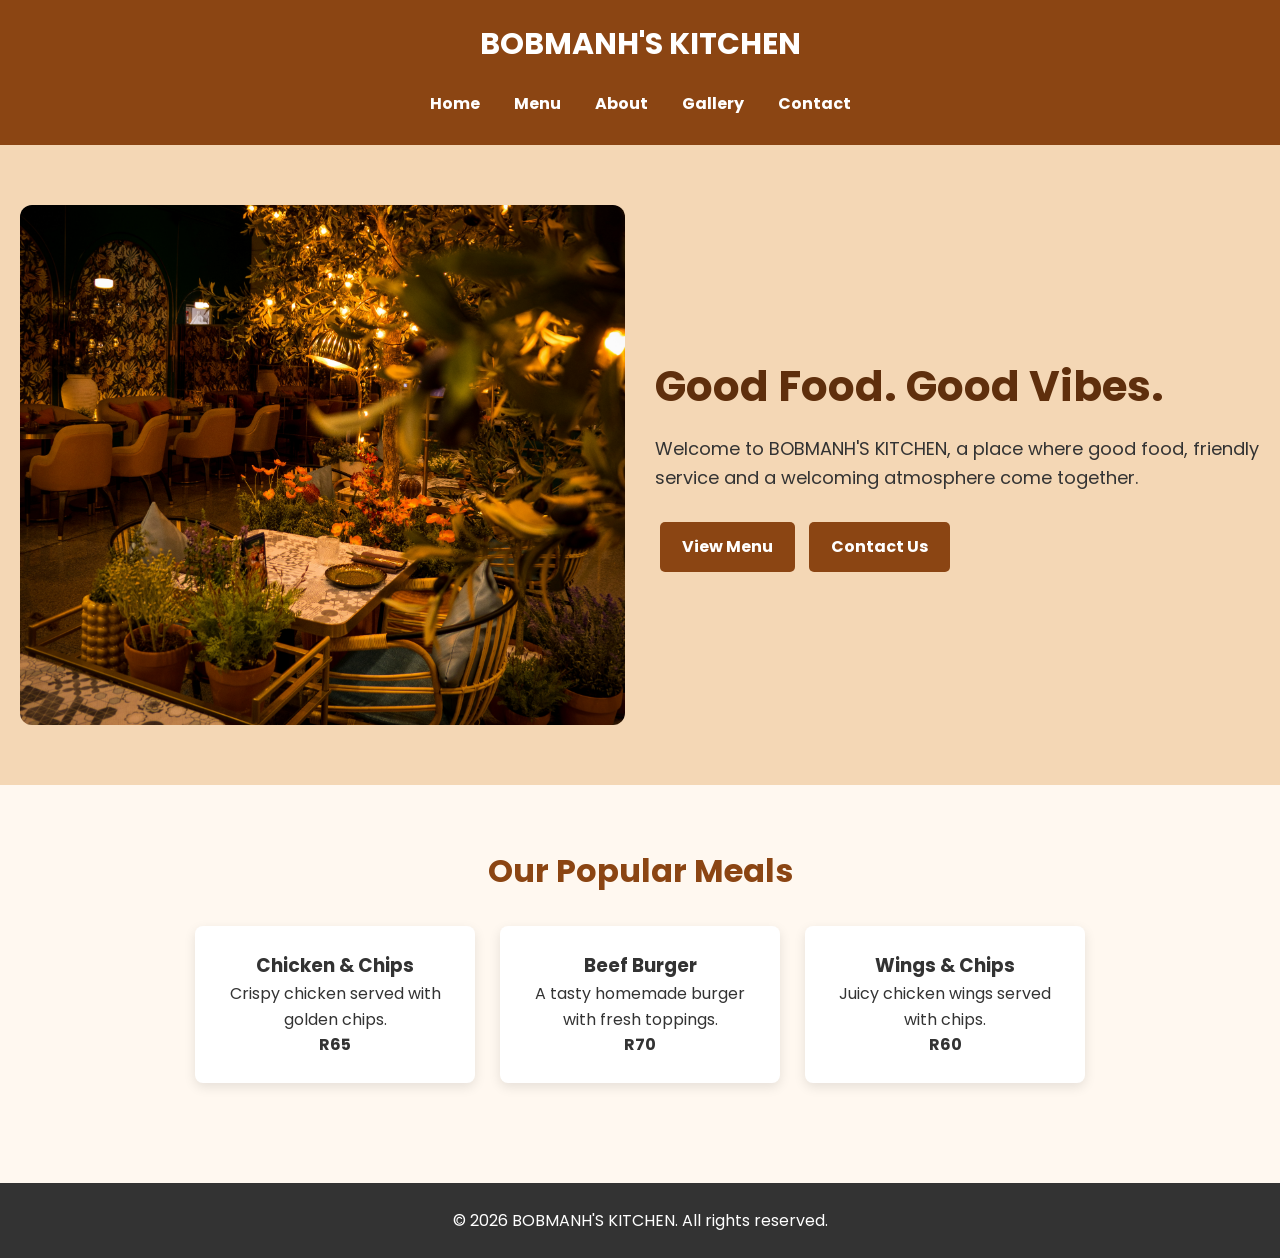
==== index.html @ b4498977 "final submission" ====
<!DOCTYPE html>
<html lang="en">

<head>
    <meta charset="UTF-8">
    <meta name="viewport" content="width=device-width, initial-scale=1.0">

    <title>BOBMANH'S KITCHEN</title>

    <link href="https://fonts.googleapis.com/css2?family=Poppins:wght@400;600;700&display=swap" rel="stylesheet">

    <link rel="stylesheet" href="css/style.css">
</head>

<body>

    <!-- Website Header -->
    <header>
        <h1>BOBMANH'S KITCHEN</h1>

        <nav>
            <a href="index.html">Home</a>
            <a href="menu.html">Menu</a>
            <a href="about.html">About</a>
            <a href="gallery.html">Gallery</a>
            <a href="contact.html">Contact</a>
        </nav>
    </header>


    <!-- Main Home Page -->
    <main>

        <!-- Hero Section -->
        <section class="hero">

            <img src="images/restaurant.jpg" alt="BOBMANH'S KITCHEN restaurant" class="hero-image">

            <div class="hero-text">
                <h2>Good Food. Good Vibes.</h2>

                <p>
                    Welcome to BOBMANH'S KITCHEN, a place where good food,
                    friendly service and a welcoming atmosphere come together.
                </p>

                <a href="menu.html" class="button">View Menu</a>
                <a href="contact.html" class="button">Contact Us</a>

            </div>

        </section>

        <!-- Featured Food Section -->
        <section class="featured">

            <h2>Our Popular Meals</h2>

            <div class="food-items">

                <div class="food-card">
                    <h3>Chicken & Chips</h3>
                    <p>Crispy chicken served with golden chips.</p>
                    <p><strong>R65</strong></p>
                </div>

                <div class="food-card">
                    <h3>Beef Burger</h3>
                    <p>A tasty homemade burger with fresh toppings.</p>
                    <p><strong>R70</strong></p>
                </div>

                <div class="food-card">
                    <h3>Wings & Chips</h3>
                    <p>Juicy chicken wings served with chips.</p>
                    <p><strong>R60</strong></p>
                </div>

            </div>

        </section>

    </main>

    <!-- Footer -->
    <footer>
        <p>&copy; 2026 BOBMANH'S KITCHEN. All rights reserved.</p>
    </footer>

</body>

</html>
---- css/style.css ----
@import url('https://fonts.googleapis.com/css2?family=Poppins:wght@400;600;700&display=swap');

* {
    margin: 0;
    padding: 0;
    box-sizing: border-box;
}

body {
    font-family: 'Poppins', Arial, sans-serif;
    background-color: #fff8f0;
    color: #333;
    line-height: 1.6;
}

header {
    background-color: #8b4513;
    color: white;
    padding: 20px;
    text-align: center;
}

header h1 {
    margin-bottom: 15px;
    font-size: 30px;
}

nav {
    display: flex;
    justify-content: center;
    flex-wrap: wrap;
    gap: 10px;
}

nav a {
    color: white;
    text-decoration: none;
    padding: 8px 12px;
    font-weight: bold;
}

nav a:hover {
    background-color: #5f2f0d;
    border-radius: 5px;
}

main {
    min-height: 500px;
}

/* HERO - MERGED 2.4 */
.hero {
    display: grid;
    grid-template-columns: 1fr 1fr;
    grid-template-areas: "image text";
    gap: 30px;
    align-items: center;
    padding: 60px 20px;
    background-color: #f4d7b5;
    text-align: left;
}

.hero img,
.hero-image,
.hero-image img {
    grid-area: image;
    width: 100%;
    border-radius: 12px;
}

.hero-text {
    grid-area: text;
    max-width: 700px;
}

.hero h2 {
    font-size: 42px;
    margin-bottom: 15px;
    color: #5f2f0d;
}

.hero p {
    font-size: 18px;
    margin-bottom: 25px;
}

.button {
    display: inline-block;
    background-color: #8b4513;
    color: white;
    padding: 12px 22px;
    margin: 5px;
    text-decoration: none;
    border-radius: 5px;
    font-weight: bold;
}

.button:hover {
    background-color: #5f2f0d;
}

.featured,
.menu-page,
.about-page,
.gallery-page,
.contact-page {
    max-width: 1100px;
    margin: auto;
    padding: 60px 20px;
}

.featured {
    text-align: center;
}

.featured h2,
.menu-page h2,
.about-page h2,
.gallery-page h2,
.contact-page h2 {
    color: #8b4513;
    margin-bottom: 15px;
    font-size: 32px;
}

.food-items {
    display: flex;
    justify-content: center;
    gap: 25px;
    flex-wrap: wrap;
    margin-top: 30px;
}

/* 2.5 VISUAL - FIXED FOR YOUR CLASS NAMES */
.food-card,
.menu-item,
.gallery-item {
    background-color: white;
    border-radius: 8px;
    box-shadow: 0 4px 12px rgba(0, 0, 0, 0.1);
    transition: transform 0.3s ease, box-shadow 0.3s ease;
}

.food-card {
    width: 280px;
    padding: 25px;
}

.food-card:hover,
.menu-item:hover,
.gallery-item:hover {
    transform: translateY(-5px);
    box-shadow: 0 8px 20px rgba(0, 0, 0, 0.15);
}

.gallery-grid {
    display: grid;
    grid-template-columns: repeat(3, 1fr);
    gap: 20px;
    margin-top: 30px;
}

.gallery-item {
    padding: 10px;
}

.gallery-item img {
    width: 100%;
    height: 220px;
    object-fit: cover;
    border-radius: 5px;
}

.gallery-item p {
    padding: 10px;
    font-weight: bold;
}

.contact-info {
    background-color: #f4d7b5;
    padding: 25px;
    margin: 30px auto;
    max-width: 600px;
    border-radius: 8px;
}

.contact-form {
    max-width: 600px;
    margin: 30px auto;
    text-align: left;
    background-color: white;
    padding: 30px;
    border-radius: 8px;
    box-shadow: 0 2px 10px rgba(0, 0, 0, 0.12);
}

footer {
    background-color: #333;
    color: white;
    text-align: center;
    padding: 25px;
    margin-top: 40px;
}

html {
    font-size: 16px;
}

img {
    max-width: 100%;
    height: auto;
    display: block;
}

/* 2.6 RESPONSIVE - ONE CLEAN BLOCK */
@media (max-width: 768px) {
    header h1 {
        font-size: 24px;
    }

    nav {
        flex-direction: column;
        align-items: center;
    }

    nav a {
        width: 100%;
        max-width: 200px;
    }

    .hero {
        grid-template-columns: 1fr;
        grid-template-areas: "image" "text";
        text-align: center;
        padding: 40px 20px;
    }

    .hero h2 {
        font-size: 32px;
    }

    .gallery-grid {
        grid-template-columns: 1fr;
    }

    .food-card {
        width: 100%;
        max-width: 350px;
    }
}
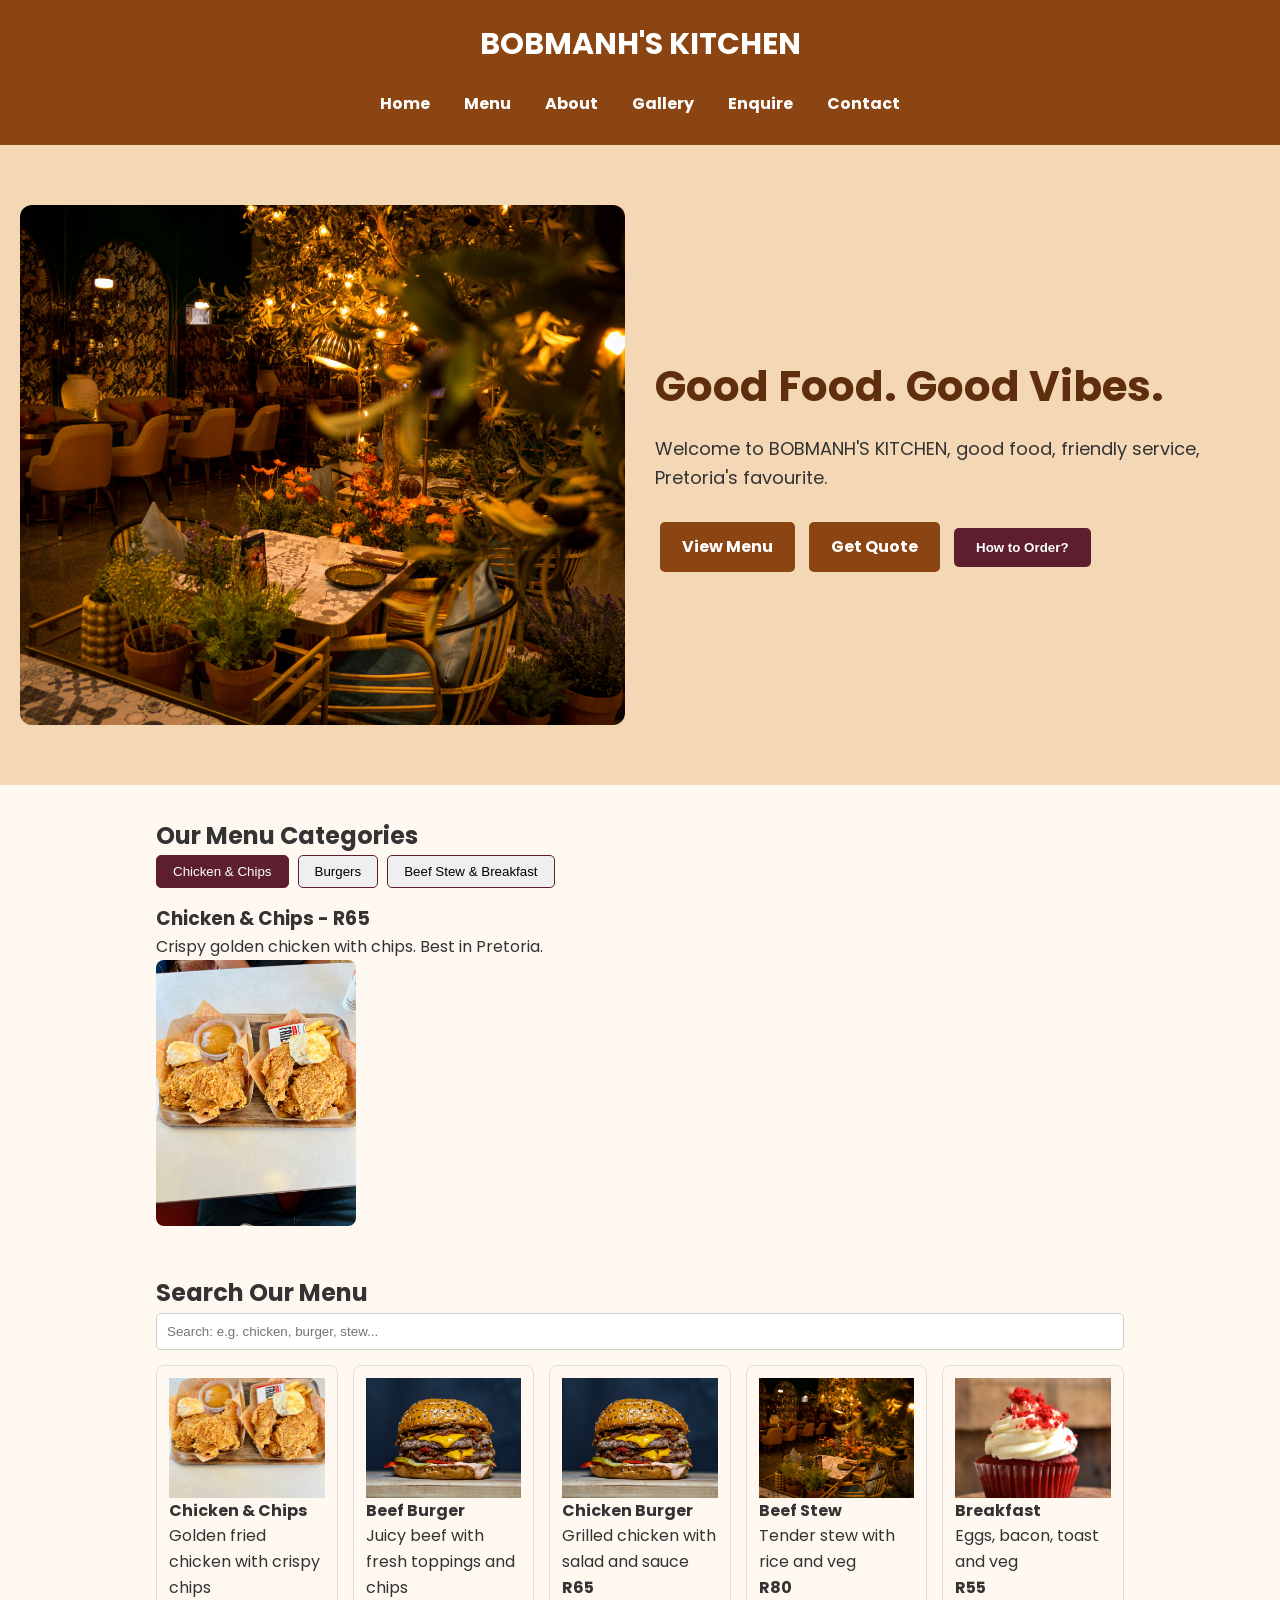
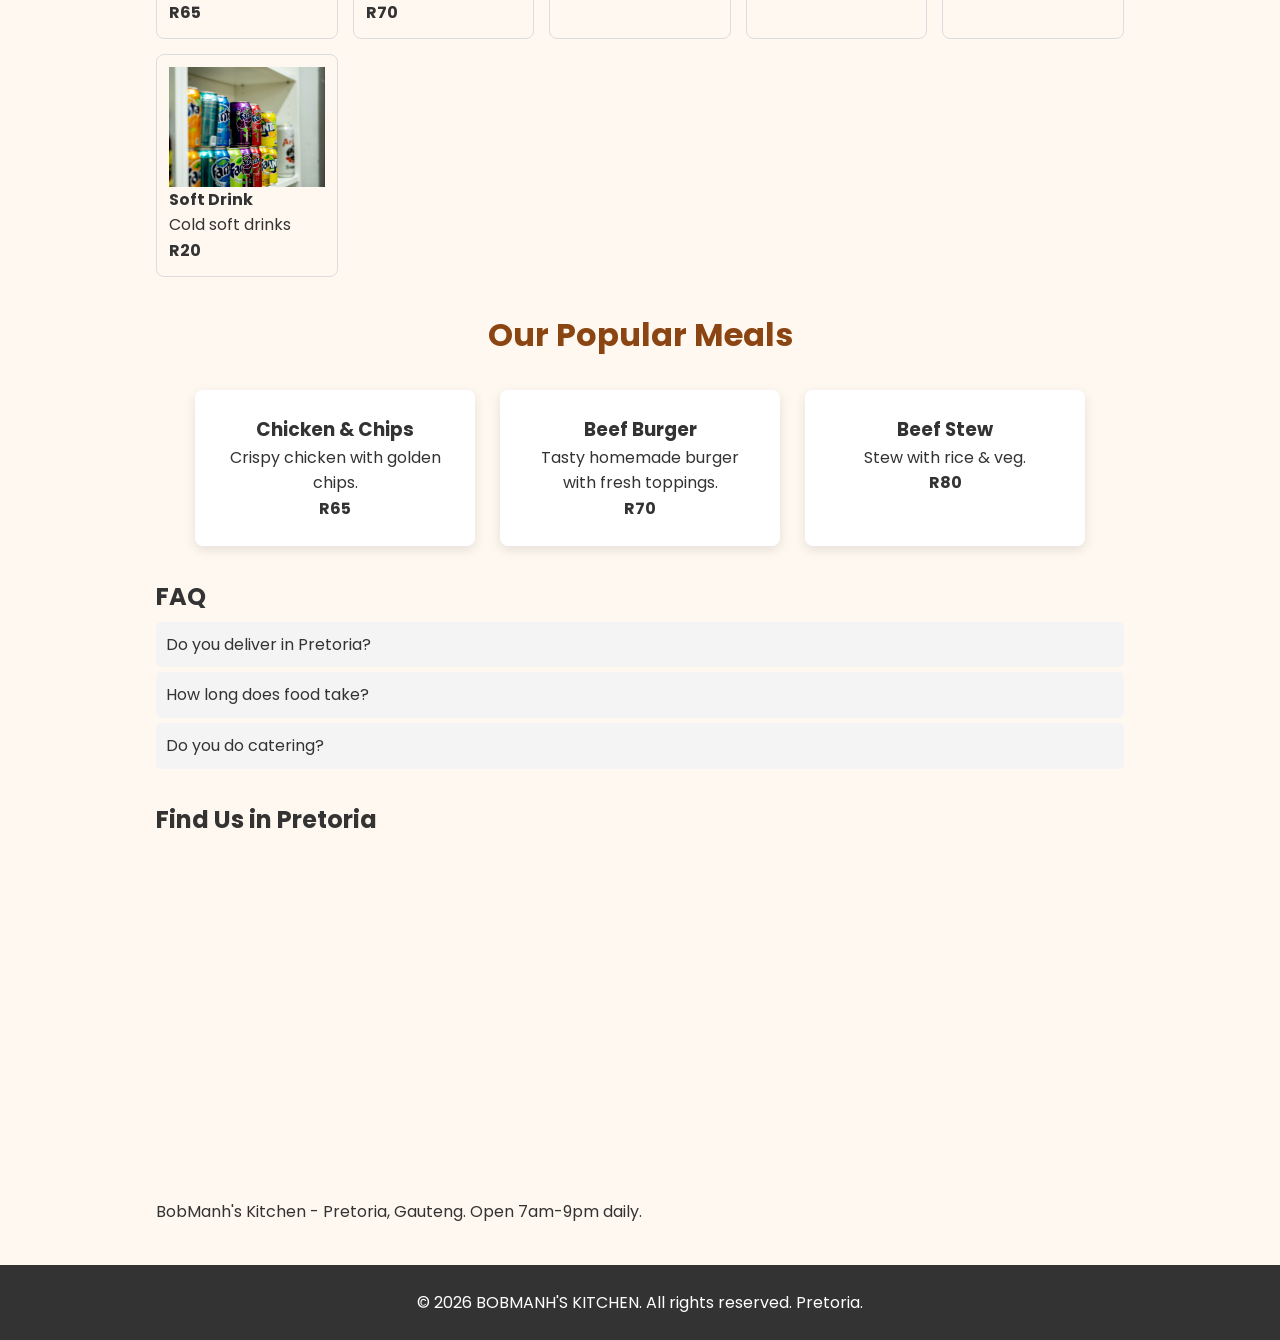
==== commit f4c57529: "WEDE5020 POE SUBMISSION-TABS MAP SEO ENQUIRY" ====
--- a/index.html
+++ b/index.html
@@ -4,89 +4,238 @@
 <head>
     <meta charset="UTF-8">
     <meta name="viewport" content="width=device-width, initial-scale=1.0">
-
-    <title>BOBMANH'S KITCHEN</title>
-
+    <title>BOBMANH'S KITCHEN | Best Chicken, Burgers, Beef Stew in Pretoria</title>
+    <meta name="description"
+        content="BobManh's Kitchen Pretoria - Famous Chicken & Chips R65, Beef Burger R70, Beef Stew R80, Breakfast R55. Order online, catering available.">
+    <meta name="keywords"
+        content="Pretoria restaurant, chicken and chips, beef burger, beef stew, breakfast, BobManhs Kitchen">
     <link href="https://fonts.googleapis.com/css2?family=Poppins:wght@400;600;700&display=swap" rel="stylesheet">
-
+    <link rel="stylesheet" href="https://unpkg.com/leaflet@1.9.4/dist/leaflet.css" />
     <link rel="stylesheet" href="css/style.css">
+    <style>
+        .tab-btn.active {
+            background: #5d1f2f;
+            color: white;
+        }
+
+        .tab-btn {
+            padding: 8px 16px;
+            border: 1px solid #5d1f2f;
+            cursor: pointer;
+            border-radius: 5px;
+            margin-right: 5px;
+        }
+
+        .tab-content {
+            display: none;
+            padding: 1rem 0;
+        }
+
+        .accordion-header {
+            background: #f4f4f4;
+            padding: 10px;
+            cursor: pointer;
+            margin-top: 5px;
+            border-radius: 5px;
+        }
+
+        .accordion-body {
+            display: none;
+            padding: 10px;
+            background: #fff;
+            border: 1px solid #eee;
+        }
+
+        #orderModal {
+            display: none;
+            position: fixed;
+            z-index: 1000;
+            left: 0;
+            top: 0;
+            width: 100%;
+            height: 100%;
+            background: rgba(0, 0, 0, 0.5);
+        }
+
+        .modal-content {
+            background: white;
+            margin: 10% auto;
+            padding: 20px;
+            width: 80%;
+            max-width: 500px;
+            border-radius: 10px;
+            position: relative;
+        }
+
+        .close-modal {
+            position: absolute;
+            top: 10px;
+            right: 15px;
+            font-size: 24px;
+            cursor: pointer;
+        }
+
+        #lightbox {
+            display: none;
+            position: fixed;
+            z-index: 2000;
+            left: 0;
+            top: 0;
+            width: 100%;
+            height: 100%;
+            background: rgba(0, 0, 0, 0.8);
+            justify-content: center;
+            align-items: center;
+        }
+
+        #lightbox img {
+            max-width: 90%;
+            max-height: 80%;
+            border-radius: 10px;
+        }
+
+        #dynamicMenu {
+            display: grid;
+            grid-template-columns: repeat(auto-fit, minmax(180px, 1fr));
+            gap: 15px;
+            margin-top: 15px;
+        }
+
+        #map {
+            height: 350px;
+            border-radius: 10px;
+            margin-top: 10px;
+        }
+    </style>
 </head>
 
 <body>
 
-    <!-- Website Header -->
     <header>
         <h1>BOBMANH'S KITCHEN</h1>
-
         <nav>
             <a href="index.html">Home</a>
             <a href="menu.html">Menu</a>
             <a href="about.html">About</a>
             <a href="gallery.html">Gallery</a>
+            <a href="enquiry.html">Enquire</a>
             <a href="contact.html">Contact</a>
         </nav>
     </header>
 
-
-    <!-- Main Home Page -->
     <main>
-
         <!-- Hero Section -->
         <section class="hero">
-
-            <img src="images/restaurant.jpg" alt="BOBMANH'S KITCHEN restaurant" class="hero-image">
-
+            <img src="images/restaurant.jpg" alt="BOBMANH'S KITCHEN restaurant Pretoria" class="hero-image gallery-img"
+                style="cursor:pointer;">
             <div class="hero-text">
                 <h2>Good Food. Good Vibes.</h2>
-
-                <p>
-                    Welcome to BOBMANH'S KITCHEN, a place where good food,
-                    friendly service and a welcoming atmosphere come together.
-                </p>
-
+                <p>Welcome to BOBMANH'S KITCHEN, good food, friendly service, Pretoria's favourite.</p>
                 <a href="menu.html" class="button">View Menu</a>
-                <a href="contact.html" class="button">Contact Us</a>
-
-            </div>
-
-        </section>
-
-        <!-- Featured Food Section -->
-        <section class="featured">
-
+                <a href="enquiry.html" class="button">Get Quote</a>
+                <button id="openModalBtn" class="button"
+                    style="background:#5d1f2f;color:white;border:none;cursor:pointer;">How to Order?</button>
+            </div>
+        </section>
+
+        <!-- TABS FOR PART 3 (30 marks) -->
+        <section style="max-width:1000px;margin:2rem auto;padding:0 1rem;">
+            <h2>Our Menu Categories</h2>
+            <div>
+                <button class="tab-btn active" data-tab="tab-chicken">Chicken & Chips</button>
+                <button class="tab-btn" data-tab="tab-burger">Burgers</button>
+                <button class="tab-btn" data-tab="tab-stew">Beef Stew & Breakfast</button>
+            </div>
+            <div id="tab-chicken" class="tab-content" style="display:block;">
+                <h3>Chicken & Chips - R65</h3>
+                <p>Crispy golden chicken with chips. Best in Pretoria.</p>
+                <img src="images/chicken.jpg" alt="Chicken & Chips" class="gallery-img"
+                    style="width:200px;border-radius:8px;cursor:pointer;">
+            </div>
+            <div id="tab-burger" class="tab-content">
+                <h3>Burgers</h3>
+                <p>Beef Burger R70 - Chicken Burger R65 with fresh toppings.</p>
+                <img src="images/burger.jpg" alt="Beef Burger Pretoria" class="gallery-img"
+                    style="width:200px;border-radius:8px;cursor:pointer;">
+            </div>
+            <div id="tab-stew" class="tab-content">
+                <h3>Beef Stew R80 & Breakfast R55</h3>
+                <p>Tender stew with rice & veg. Breakfast served 7am-11am.</p>
+                <img src="images/restaurant.jpg" alt="Beef Stew" class="gallery-img"
+                    style="width:200px;border-radius:8px;cursor:pointer;">
+            </div>
+        </section>
+
+        <!-- SEARCH + DYNAMIC MENU -->
+        <section style="max-width:1000px;margin:2rem auto;padding:0 1rem;">
+            <h2>Search Our Menu</h2>
+            <input type="text" id="menuSearch" placeholder="Search: e.g. chicken, burger, stew..."
+                style="width:100%;padding:10px;border-radius:5px;border:1px solid #ccc;">
+            <div id="dynamicMenu"></div>
+        </section>
+
+        <!-- Featured Food Section (keep yours) -->
+        <section class="featured" style="max-width:1000px;margin:2rem auto;padding:0 1rem;">
             <h2>Our Popular Meals</h2>
-
             <div class="food-items">
-
                 <div class="food-card">
                     <h3>Chicken & Chips</h3>
-                    <p>Crispy chicken served with golden chips.</p>
+                    <p>Crispy chicken with golden chips.</p>
                     <p><strong>R65</strong></p>
                 </div>
-
                 <div class="food-card">
                     <h3>Beef Burger</h3>
-                    <p>A tasty homemade burger with fresh toppings.</p>
+                    <p>Tasty homemade burger with fresh toppings.</p>
                     <p><strong>R70</strong></p>
                 </div>
-
                 <div class="food-card">
-                    <h3>Wings & Chips</h3>
-                    <p>Juicy chicken wings served with chips.</p>
-                    <p><strong>R60</strong></p>
+                    <h3>Beef Stew</h3>
+                    <p>Stew with rice & veg.</p>
+                    <p><strong>R80</strong></p>
                 </div>
-
-            </div>
-
-        </section>
-
+            </div>
+        </section>
+
+        <!-- ACCORDION FAQ -->
+        <section style="max-width:1000px;margin:2rem auto;padding:0 1rem;">
+            <h2>FAQ</h2>
+            <div class="accordion-header">Do you deliver in Pretoria?</div>
+            <div class="accordion-body">Yes, we deliver within 10km. Delivery R30. Free for orders over R300.</div>
+            <div class="accordion-header">How long does food take?</div>
+            <div class="accordion-body">Chicken & Burgers 15 mins, Beef Stew 20 mins, Bulk catering needs 1 day notice.
+            </div>
+            <div class="accordion-header">Do you do catering?</div>
+            <div class="accordion-body">Yes! From R65 pp, min 20 people. Use Enquiry page for quote.</div>
+        </section>
+
+        <!-- MAP -->
+        <section style="max-width:1000px;margin:2rem auto;padding:0 1rem;">
+            <h2>Find Us in Pretoria</h2>
+            <div id="map"></div>
+            <p>BobManh's Kitchen - Pretoria, Gauteng. Open 7am-9pm daily.</p>
+        </section>
     </main>
 
-    <!-- Footer -->
+    <!-- MODAL -->
+    <div id="orderModal">
+        <div class="modal-content">
+            <span class="close-modal">&times;</span>
+            <h2>How to Order</h2>
+            <p>1. Browse menu tabs above<br>2. Search for your favourite<br>3. Click Enquire for bulk price<br>4. Or
+                visit us - see map<br>5. Call 081 806 6503</p>
+            <a href="enquiry.html" class="button">Go to Enquiry</a>
+        </div>
+    </div>
+
+    <!-- LIGHTBOX -->
+    <div id="lightbox"><img id="lightboxImg" src="" alt=" enlarged"></div>
+
     <footer>
-        <p>&copy; 2026 BOBMANH'S KITCHEN. All rights reserved.</p>
+        <p>&copy; 2026 BOBMANH'S KITCHEN. All rights reserved. Pretoria.</p>
     </footer>
 
+    <script src="https://unpkg.com/leaflet@1.9.4/dist/leaflet.js"></script>
+    <script src="js/main.js"></script>
 </body>
 
 </html>
